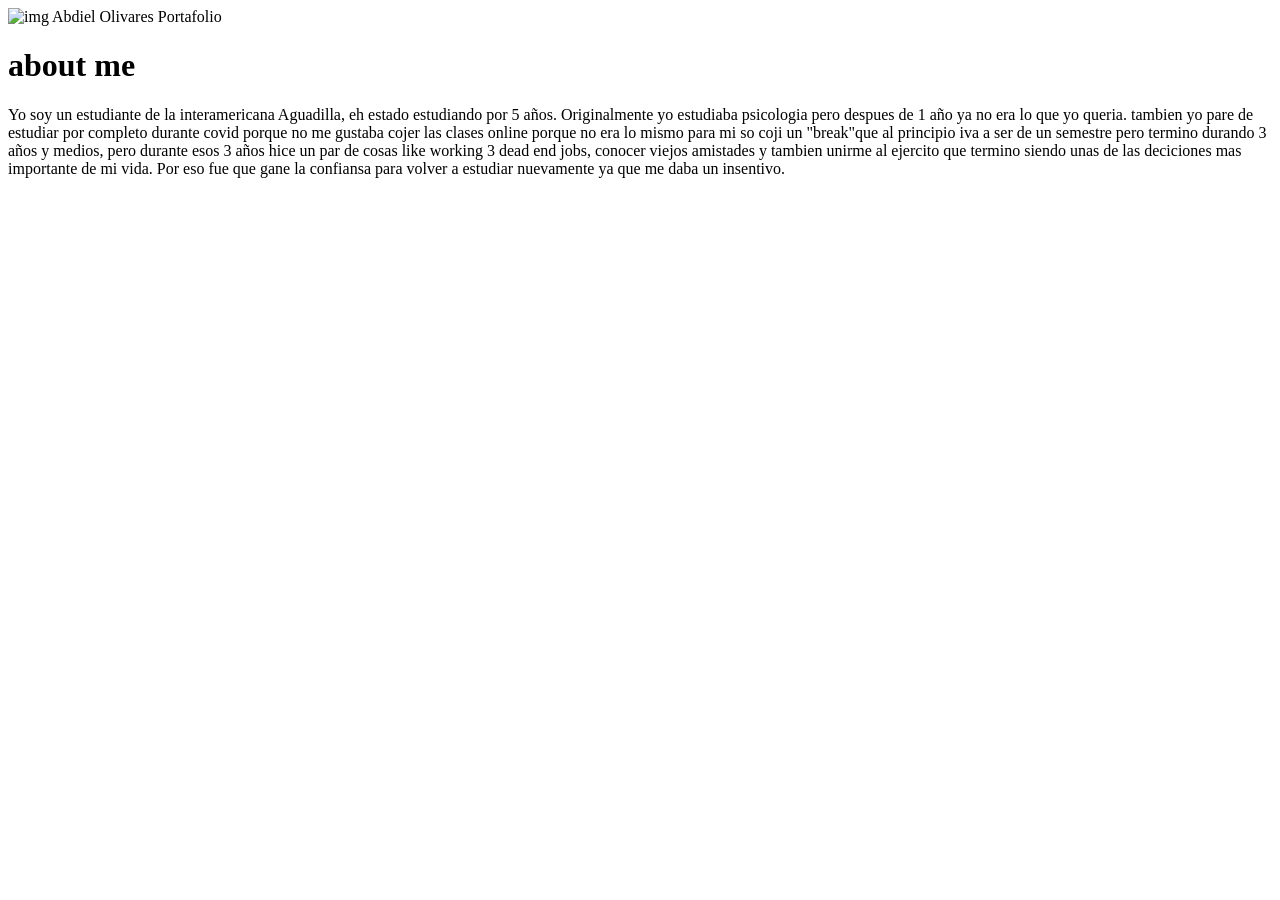
==== about me.html @ 6497d333 "Add files via upload" ====
<!Doctype html>
<html>
<head>
<img src="Pen_logo.jpg" alt="img" width="104" height="142">
<tittle> Abdiel Olivares Portafolio </tittle>
</head>

<body>
<h1> about me </h1>

<p> Yo soy un estudiante de la interamericana Aguadilla, eh estado estudiando por 5 años. Originalmente yo estudiaba psicologia pero despues de 1 año ya no era lo que yo queria. tambien yo pare de estudiar por completo durante covid porque no me gustaba cojer las clases online porque no era lo mismo para mi so coji un "break"que al principio iva a ser de un semestre pero termino durando 3 años y medios, pero durante esos 3 años hice un par de cosas like working 3 dead end jobs, conocer viejos amistades y tambien unirme al ejercito que termino siendo unas de las deciciones mas importante de mi vida. Por eso fue que gane la confiansa para volver a estudiar nuevamente ya que me daba un insentivo. </p>
</body>
</html>
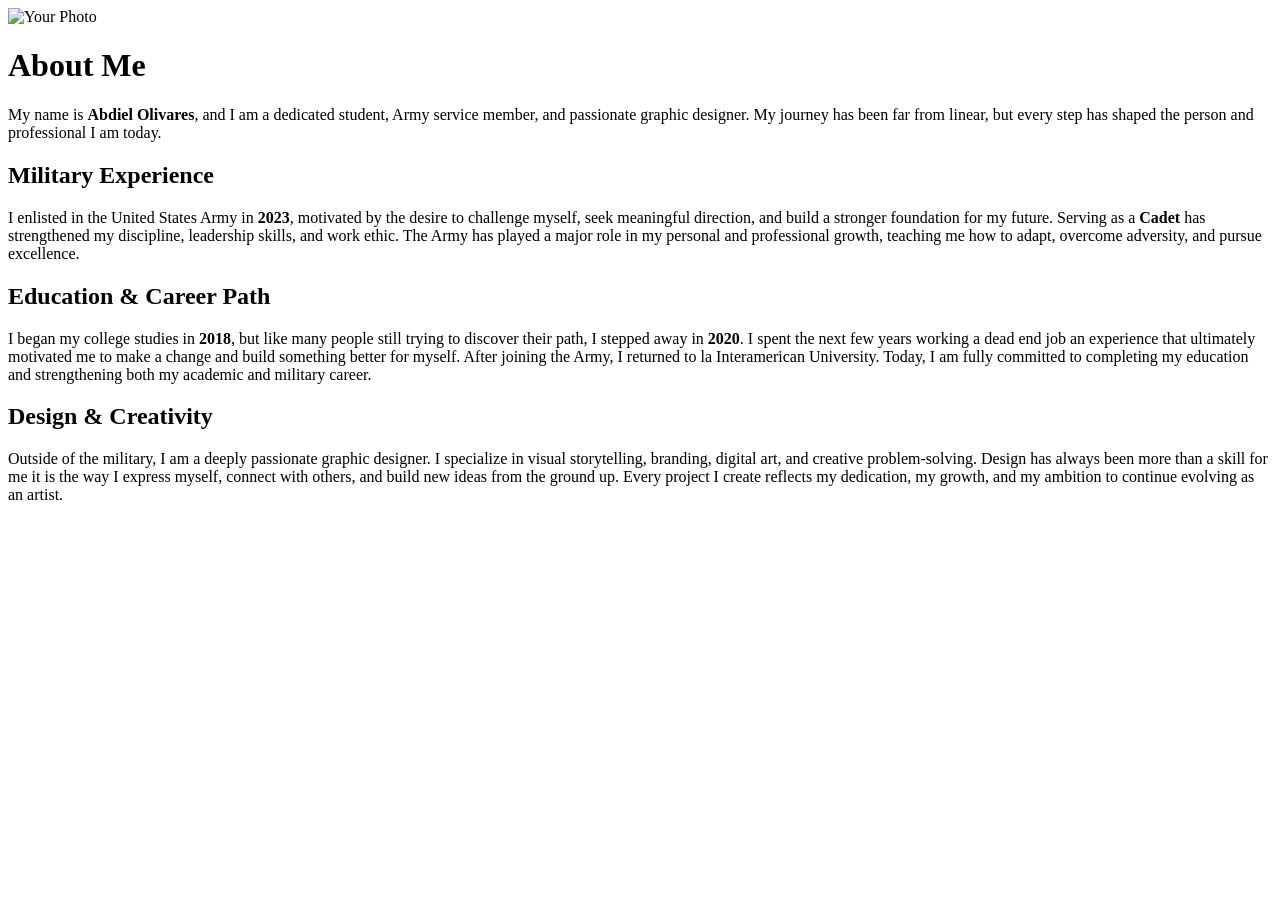
==== commit 54a84314: "Add files via upload" ====
--- a/about me.html
+++ b/about me.html
@@ -1,14 +1,61 @@
-<!Doctype html>
-<html>
+<!DOCTYPE html>
+<html lang="en">
 <head>
-<img src="Pen_logo.jpg" alt="img" width="104" height="142">
-<tittle> Abdiel Olivares Portafolio </tittle>
+    <meta charset="UTF-8">
+    <meta name="viewport" content="width=device-width, initial-scale=1.0">
+    <title>About Me</title>
+<style type="text/css">
+@import url("CSS/about me.css");
+</style>
 </head>
 
 <body>
-<h1> about me </h1>
 
-<p> Yo soy un estudiante de la interamericana Aguadilla, eh estado estudiando por 5 años. Originalmente yo estudiaba psicologia pero despues de 1 año ya no era lo que yo queria. tambien yo pare de estudiar por completo durante covid porque no me gustaba cojer las clases online porque no era lo mismo para mi so coji un "break"que al principio iva a ser de un semestre pero termino durando 3 años y medios, pero durante esos 3 años hice un par de cosas like working 3 dead end jobs, conocer viejos amistades y tambien unirme al ejercito que termino siendo unas de las deciciones mas importante de mi vida. Por eso fue que gane la confiansa para volver a estudiar nuevamente ya que me daba un insentivo. </p>
+    <div class="about-container">
+
+        <div class="photo-box">
+            <img src="img/ME.jpeg" alt="Your Photo">
+        </div>
+
+        <div class="text-box">
+            <h1>About Me</h1>
+
+            <p class="intro">
+                My name is <strong>Abdiel Olivares</strong>, and I am a dedicated student, Army service member, 
+                and passionate graphic designer. My journey has been far from linear, but every step has shaped
+                the person and professional I am today.
+            </p>
+
+            <h2>Military Experience</h2>
+            <p>
+                I enlisted in the United States Army in <strong>2023</strong>, motivated by the desire to challenge myself, 
+                seek meaningful direction, and build a stronger foundation for my future.  
+                Serving as a <strong>Cadet</strong> has strengthened my discipline, leadership skills, and work ethic.
+                The Army has played a major role in my personal and professional growth, teaching me how to adapt, 
+                overcome adversity, and pursue excellence.
+            </p>
+
+            <h2>Education & Career Path</h2>
+            <p>
+                I began my college studies in <strong>2018</strong>, but like many people still trying to discover their path, 
+                I stepped away in <strong>2020</strong>. I spent the next few years working a dead end job an experience 
+                that ultimately motivated me to make a change and build something better for myself.
+                After joining the Army, I returned to la Interamerican University.  
+                Today, I am fully committed to completing my education and strengthening both my academic and military career.
+            </p>
+
+            <h2>Design & Creativity</h2>
+            <p>
+                Outside of the military, I am a deeply passionate graphic designer.  
+                I specialize in visual storytelling, branding, digital art, and creative problem-solving.
+                Design has always been more than a skill for me it is the way I express myself, connect with others,
+                and build new ideas from the ground up.  
+                Every project I create reflects my dedication, my growth, and my ambition to continue evolving as an artist.
+            </p>
+
+        </div>
+
+    </div>
+
 </body>
 </html>
- 
